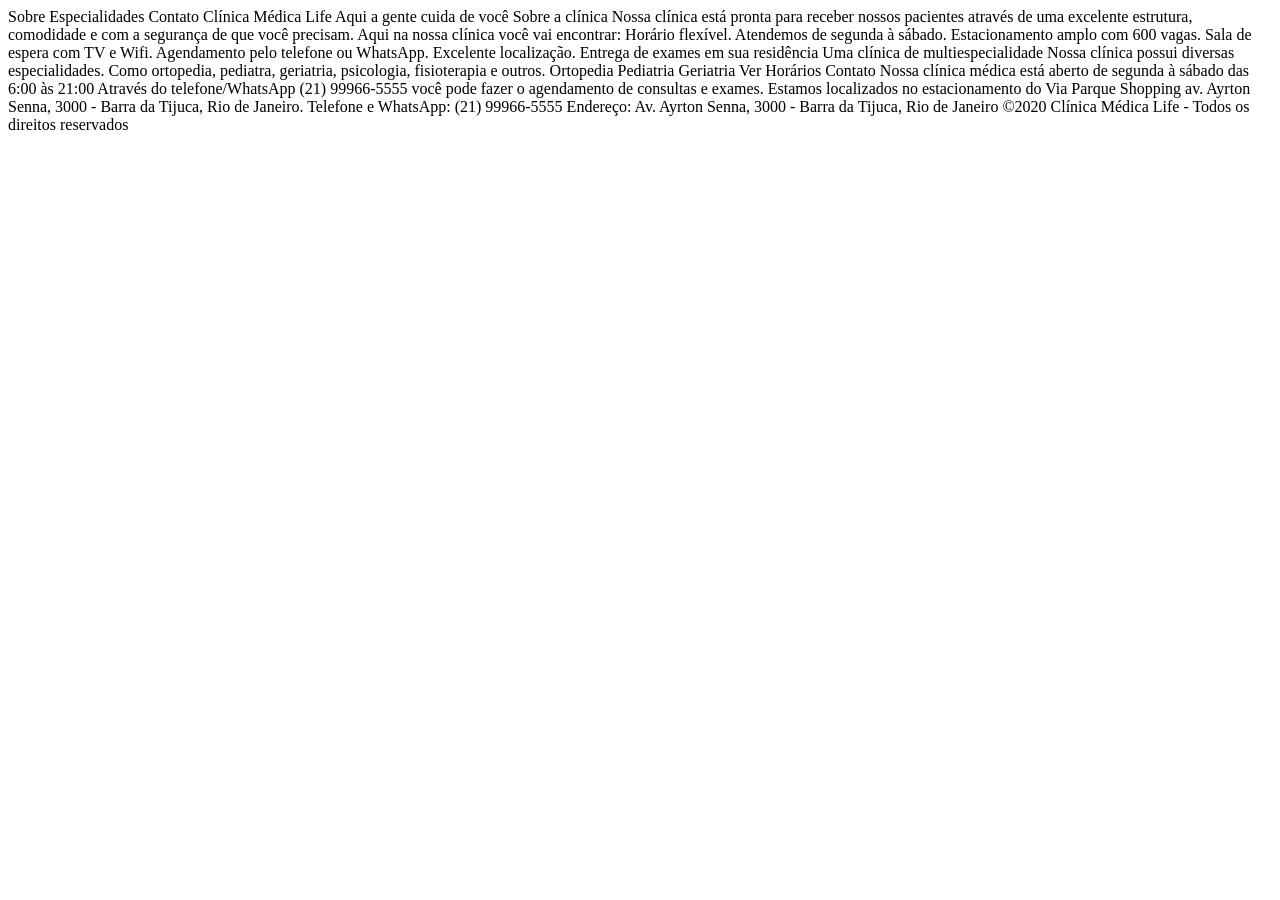
==== index.html @ 3f867540 "Arquivos base do projeto CM Life" ====
<!DOCTYPE html>
<html lang="pt-br">
<head>
    <meta charset="UTF-8">
    <meta name="viewport" content="width=device-width, initial-scale=1.0">
    <title>CMLife - Home</title>
    <link rel="stylesheet" href="style.css">
</head>
<body>
    
Sobre Especialidades Contato
Clínica Médica Life
Aqui a gente cuida de você
Sobre a clínica
Nossa clínica está pronta para receber nossos pacientes através de uma excelente estrutura, comodidade e com a segurança de que você precisam.


Aqui na nossa clínica você vai encontrar:
Horário flexível. Atendemos de segunda à sábado.
Estacionamento amplo com 600 vagas.
Sala de espera com TV e Wifi.
Agendamento pelo telefone ou WhatsApp.
Excelente localização.
Entrega de exames em sua residência
Uma clínica de multiespecialidade
Nossa clínica possui diversas especialidades. Como ortopedia, pediatra, geriatria, psicologia, fisioterapia e outros.


Ortopedia

Pediatria

Geriatria

Ver Horários

Contato
Nossa clínica médica está aberto de segunda à sábado das 6:00 às 21:00

Através do telefone/WhatsApp (21) 99966-5555 você pode fazer o agendamento de consultas e exames.

Estamos localizados no estacionamento do Via Parque Shopping av. Ayrton Senna, 3000 - Barra da Tijuca, Rio de Janeiro.


Telefone e WhatsApp: (21) 99966-5555

Endereço: Av. Ayrton Senna, 3000 - Barra da Tijuca, Rio de Janeiro

©2020 Clínica Médica Life - Todos os direitos reservados
</body>
</html>
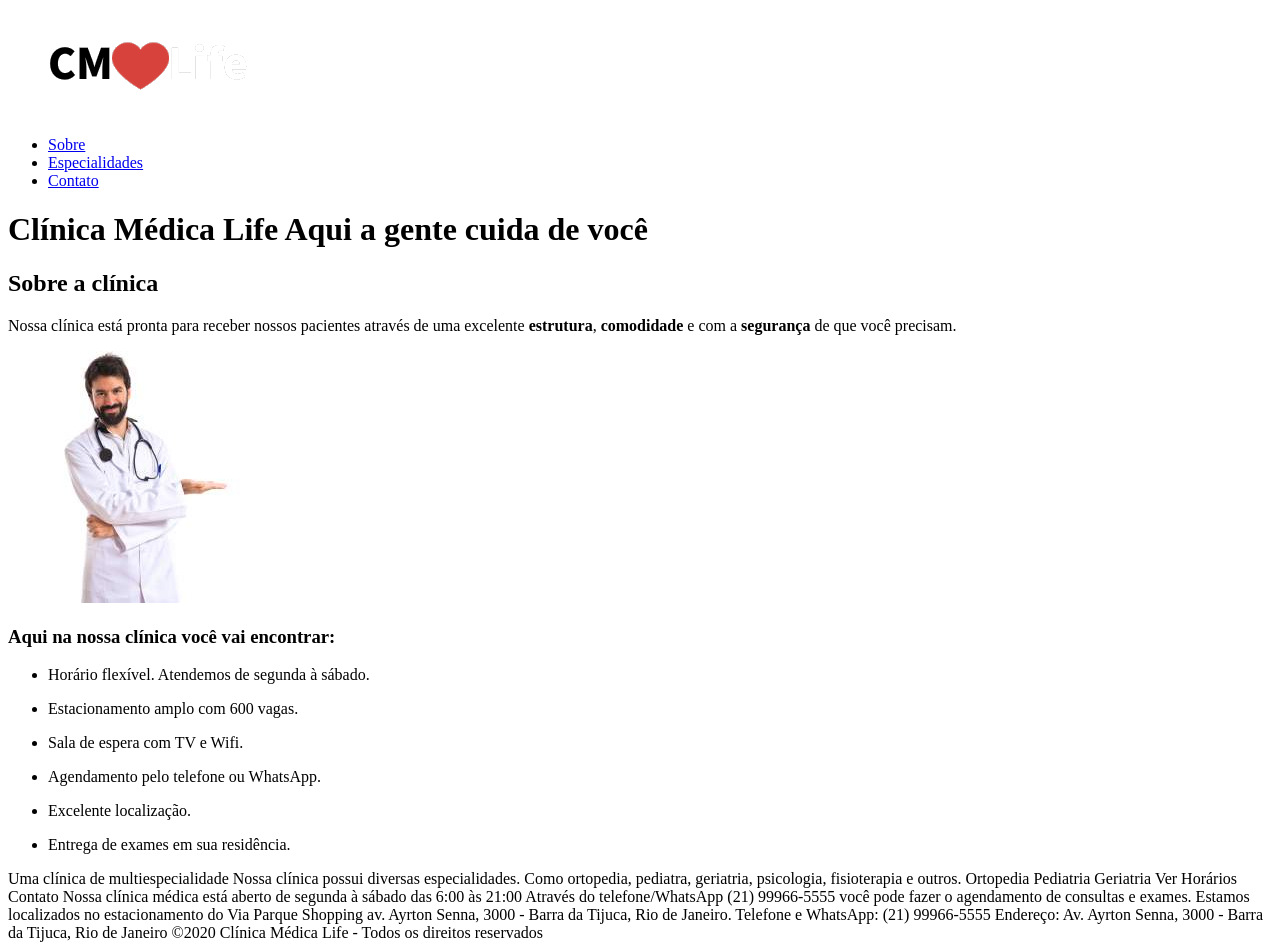
==== commit 8d34c16e: "html do topo e do header" ====
--- a/index.html
+++ b/index.html
@@ -7,21 +7,56 @@
     <link rel="stylesheet" href="style.css">
 </head>
 <body>
-    
-Sobre Especialidades Contato
-Clínica Médica Life
-Aqui a gente cuida de você
-Sobre a clínica
-Nossa clínica está pronta para receber nossos pacientes através de uma excelente estrutura, comodidade e com a segurança de que você precisam.
+    <nav id="home">
+        <figure>
+            <a href="#home">
+                <img src="/assets/logo.png" alt="">
+            </a>
+        </figure>
+
+        <ul>
+            <li><a href="#sobre">Sobre</a></li>
+            <li><a href="./especialidades.html">Especialidades</a></li>
+            <li><a href="#contato">Contato</a></li>
+         </ul>
+            
+
+    </nav>
+
+    <header class="banner">
+        <h1>Clínica Médica Life Aqui a gente cuida de você</h1>
+    </header>
+
+    <section id="sobre">
+        <article class="sobre-info">
+            <h2>Sobre a clínica</h2>
+            <p>Nossa clínica está pronta para receber nossos pacientes através de uma excelente <strong>estrutura</strong>, <strong>comodidade</strong> e com a <strong>segurança</strong> de que você precisam.</p>
+        </article>
+
+        <article class="sobre-servisos">
+            <figure>
+                <img src="/assets/medico.jpg" alt="imagem de um médico">
+            </figure>
+            <div>
+                <h3> Aqui na nossa clínica você vai encontrar:</h3>
+                <ul>
+                    <li><p>Horário flexível. Atendemos de segunda à sábado.</p></li>
+                    <li><p>Estacionamento amplo com 600 vagas.</p></li>
+                    <li><p>Sala de espera com TV e Wifi.</p></li>
+                    <li><p>Agendamento pelo telefone ou WhatsApp.</p></li>
+                    <li><p>Excelente localização.</p></li>
+                    <li><p>Entrega de exames em sua residência.</p></li>
+                </ul>
+            </div>
+        </article>
+    </section>
 
 
-Aqui na nossa clínica você vai encontrar:
-Horário flexível. Atendemos de segunda à sábado.
-Estacionamento amplo com 600 vagas.
-Sala de espera com TV e Wifi.
-Agendamento pelo telefone ou WhatsApp.
-Excelente localização.
-Entrega de exames em sua residência
+
+
+
+
+
 Uma clínica de multiespecialidade
 Nossa clínica possui diversas especialidades. Como ortopedia, pediatra, geriatria, psicologia, fisioterapia e outros.
 
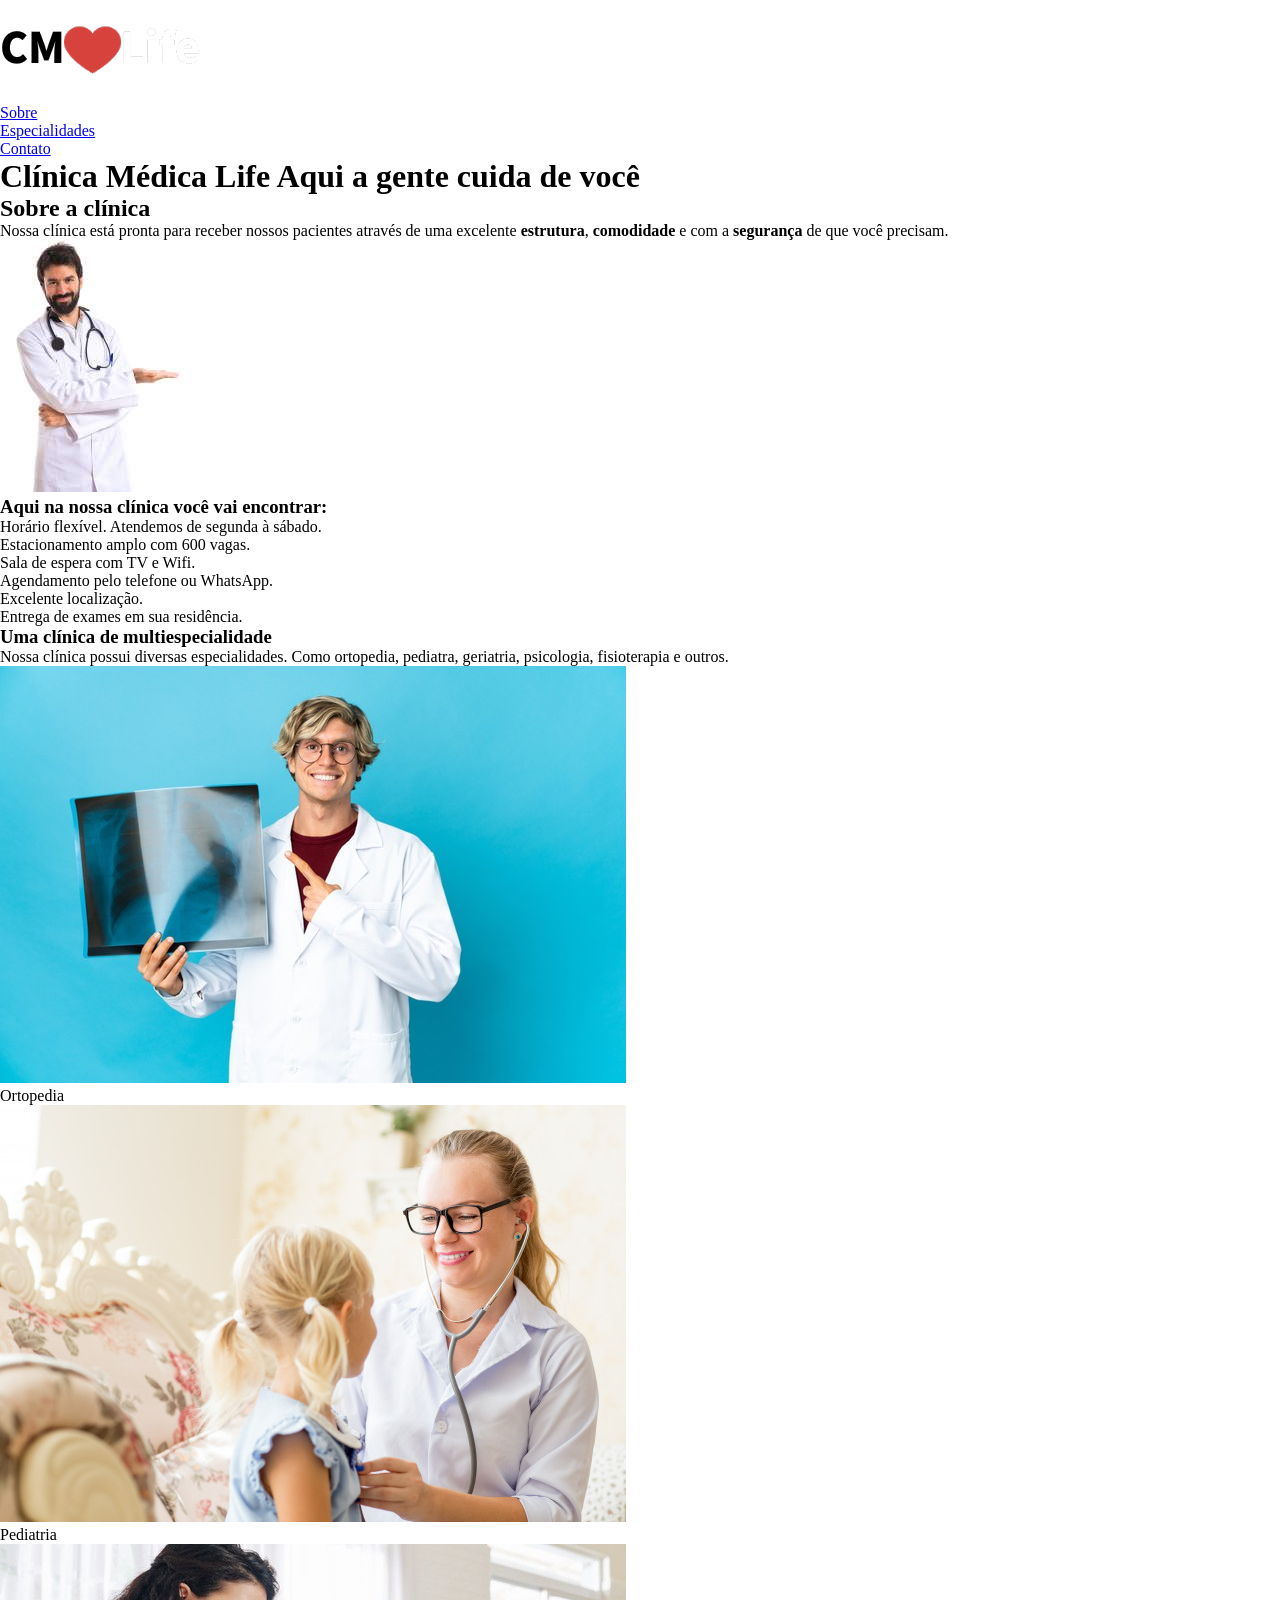
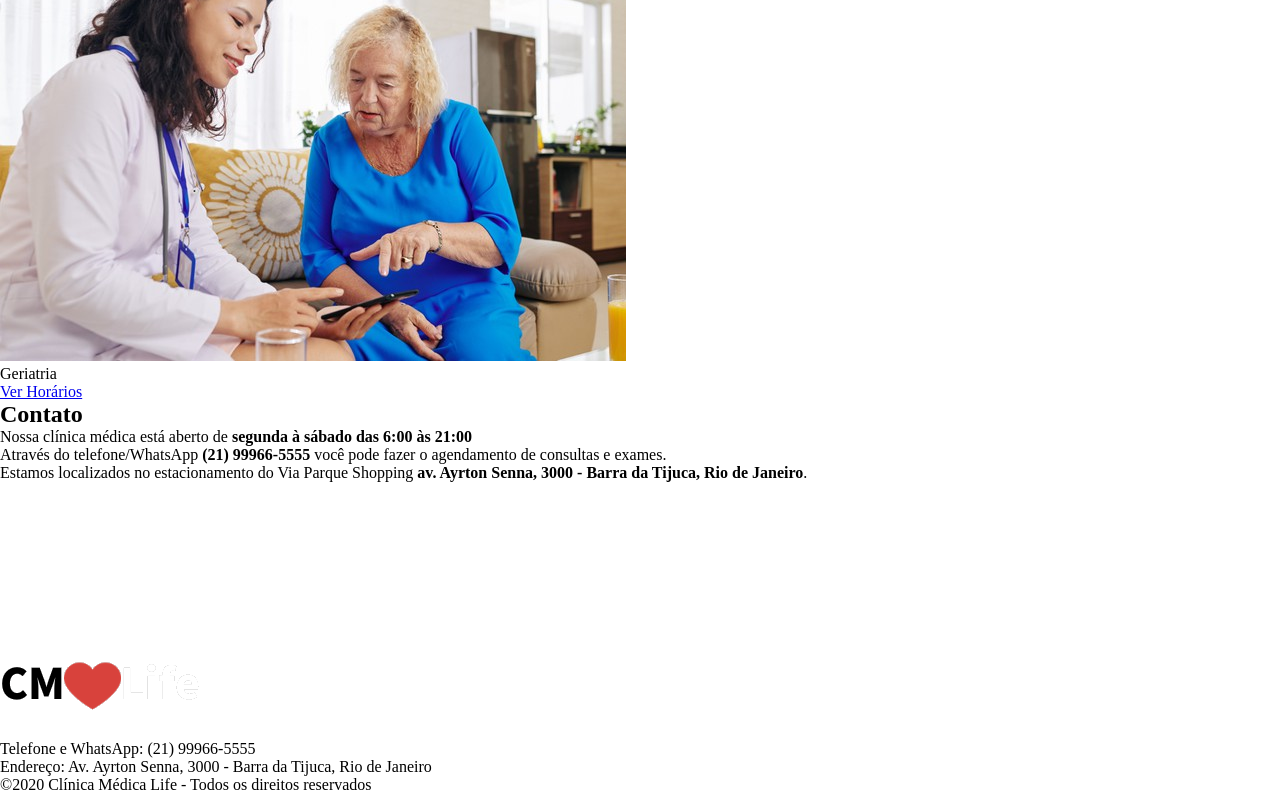
==== commit fd2462ec: "html do contato e do footer" ====
--- a/index.html
+++ b/index.html
@@ -33,13 +33,13 @@
             <p>Nossa clínica está pronta para receber nossos pacientes através de uma excelente <strong>estrutura</strong>, <strong>comodidade</strong> e com a <strong>segurança</strong> de que você precisam.</p>
         </article>
 
-        <article class="sobre-servisos">
+        <article class="sobre-servisos-container">
             <figure>
                 <img src="/assets/medico.jpg" alt="imagem de um médico">
             </figure>
-            <div>
+            <div class="sobre-servisos">
                 <h3> Aqui na nossa clínica você vai encontrar:</h3>
-                <ul>
+                <ul class="sobre-servisos-lista">
                     <li><p>Horário flexível. Atendemos de segunda à sábado.</p></li>
                     <li><p>Estacionamento amplo com 600 vagas.</p></li>
                     <li><p>Sala de espera com TV e Wifi.</p></li>
@@ -51,36 +51,51 @@
         </article>
     </section>
 
+    <section class="multiespecialidades-container">
+        <article class="multiespecialidades-info">
+            <h3>Uma clínica de multiespecialidade</h3>
+            <p>Nossa clínica possui diversas especialidades. Como ortopedia, pediatra, geriatria, psicologia, fisioterapia e outros.</p>
+        </article>
 
+        <div class="multiespecialidades-imagens">
+            <figure>
+                <img src="/assets/ortopedia1.png" alt="imagem de um ortopedista">
+                <figcaption>
+                    Ortopedia
+                </figcaption>
+            </figure>
+            <img src="/assets/pediatra.png" alt="imagem de uma pediatra">
+                <figcaption>
+                    Pediatria
+                </figcaption>
+            </figure>
+            <img src="/assets/geriatra.png" alt="imagem de uma geriatra">
+                <figcaption>
+                    Geriatria
+                </figcaption>
+            </figure>
+        </div>
 
+        <a href="/especialidades.html">Ver Horários</a>
+    </section>
 
+    <section class="contato">
+            <h2>Contato</h2>
+            <p>Nossa clínica médica está aberto de <strong>segunda à sábado das 6:00 às 21:00</strong></p>
+            <p>Através do telefone/WhatsApp <strong>(21) 99966-5555</strong> você pode fazer o agendamento de consultas e exames.</p>
+            <p>Estamos localizados no estacionamento do Via Parque Shopping <strong>av. Ayrton Senna, 3000 - Barra da Tijuca, Rio de Janeiro</strong>.</p>
+            <iframe src="" frameborder="0"></iframe>
+    </section>
 
+    <footer>
+        <figure>
+            <img src="/assets/logo.png" alt="">
+        </figure>
 
+        <p>Telefone e WhatsApp: (21) 99966-5555</p>
+        <p>Endereço: Av. Ayrton Senna, 3000 - Barra da Tijuca, Rio de Janeiro</p>
+        <p>©2020 Clínica Médica Life - Todos os direitos reservados</p>
+    </footer>
 
-Uma clínica de multiespecialidade
-Nossa clínica possui diversas especialidades. Como ortopedia, pediatra, geriatria, psicologia, fisioterapia e outros.
-
-
-Ortopedia
-
-Pediatria
-
-Geriatria
-
-Ver Horários
-
-Contato
-Nossa clínica médica está aberto de segunda à sábado das 6:00 às 21:00
-
-Através do telefone/WhatsApp (21) 99966-5555 você pode fazer o agendamento de consultas e exames.
-
-Estamos localizados no estacionamento do Via Parque Shopping av. Ayrton Senna, 3000 - Barra da Tijuca, Rio de Janeiro.
-
-
-Telefone e WhatsApp: (21) 99966-5555
-
-Endereço: Av. Ayrton Senna, 3000 - Barra da Tijuca, Rio de Janeiro
-
-©2020 Clínica Médica Life - Todos os direitos reservados
 </body>
 </html>
--- a/style.css
+++ b/style.css
@@ -0,0 +1,9 @@
+* {
+    margin: 0;
+    padding: 0;
+    box-sizing: border-box;
+}
+
+strong {
+    font-weight: bold;
+}
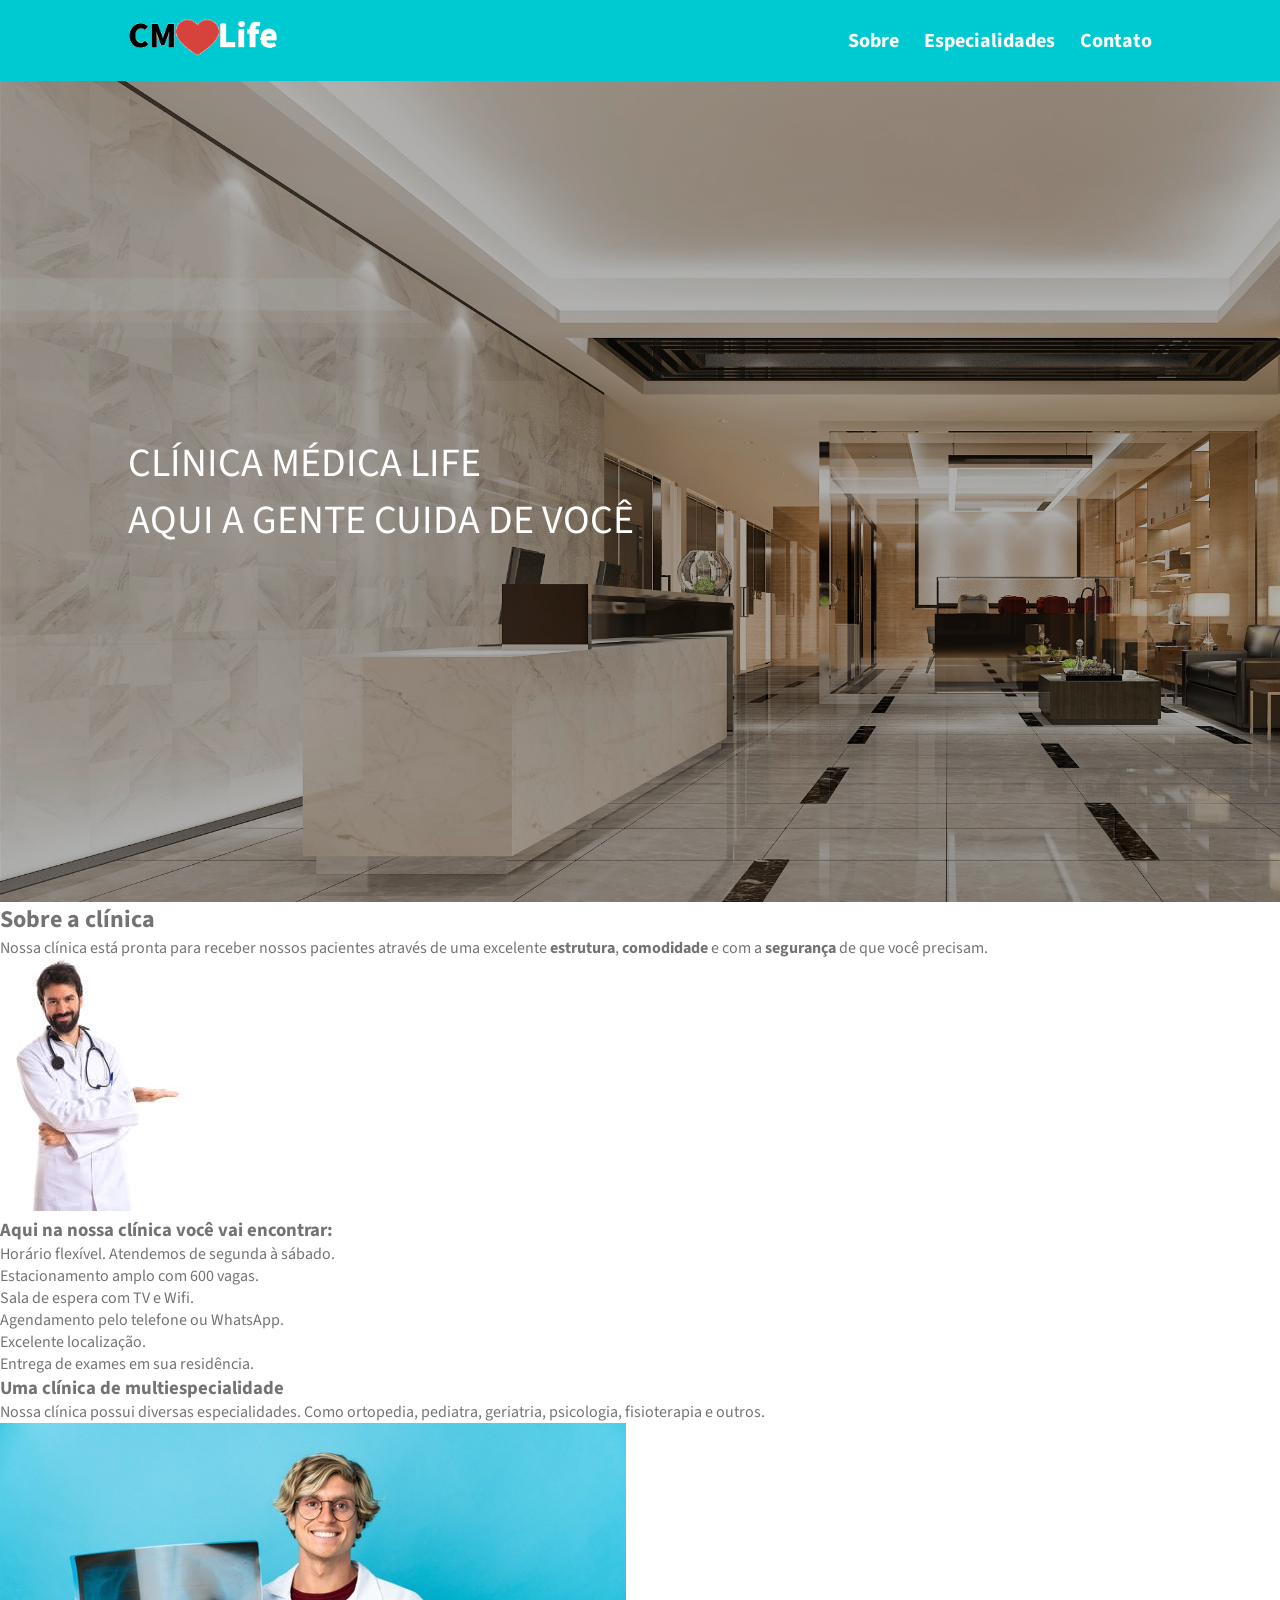
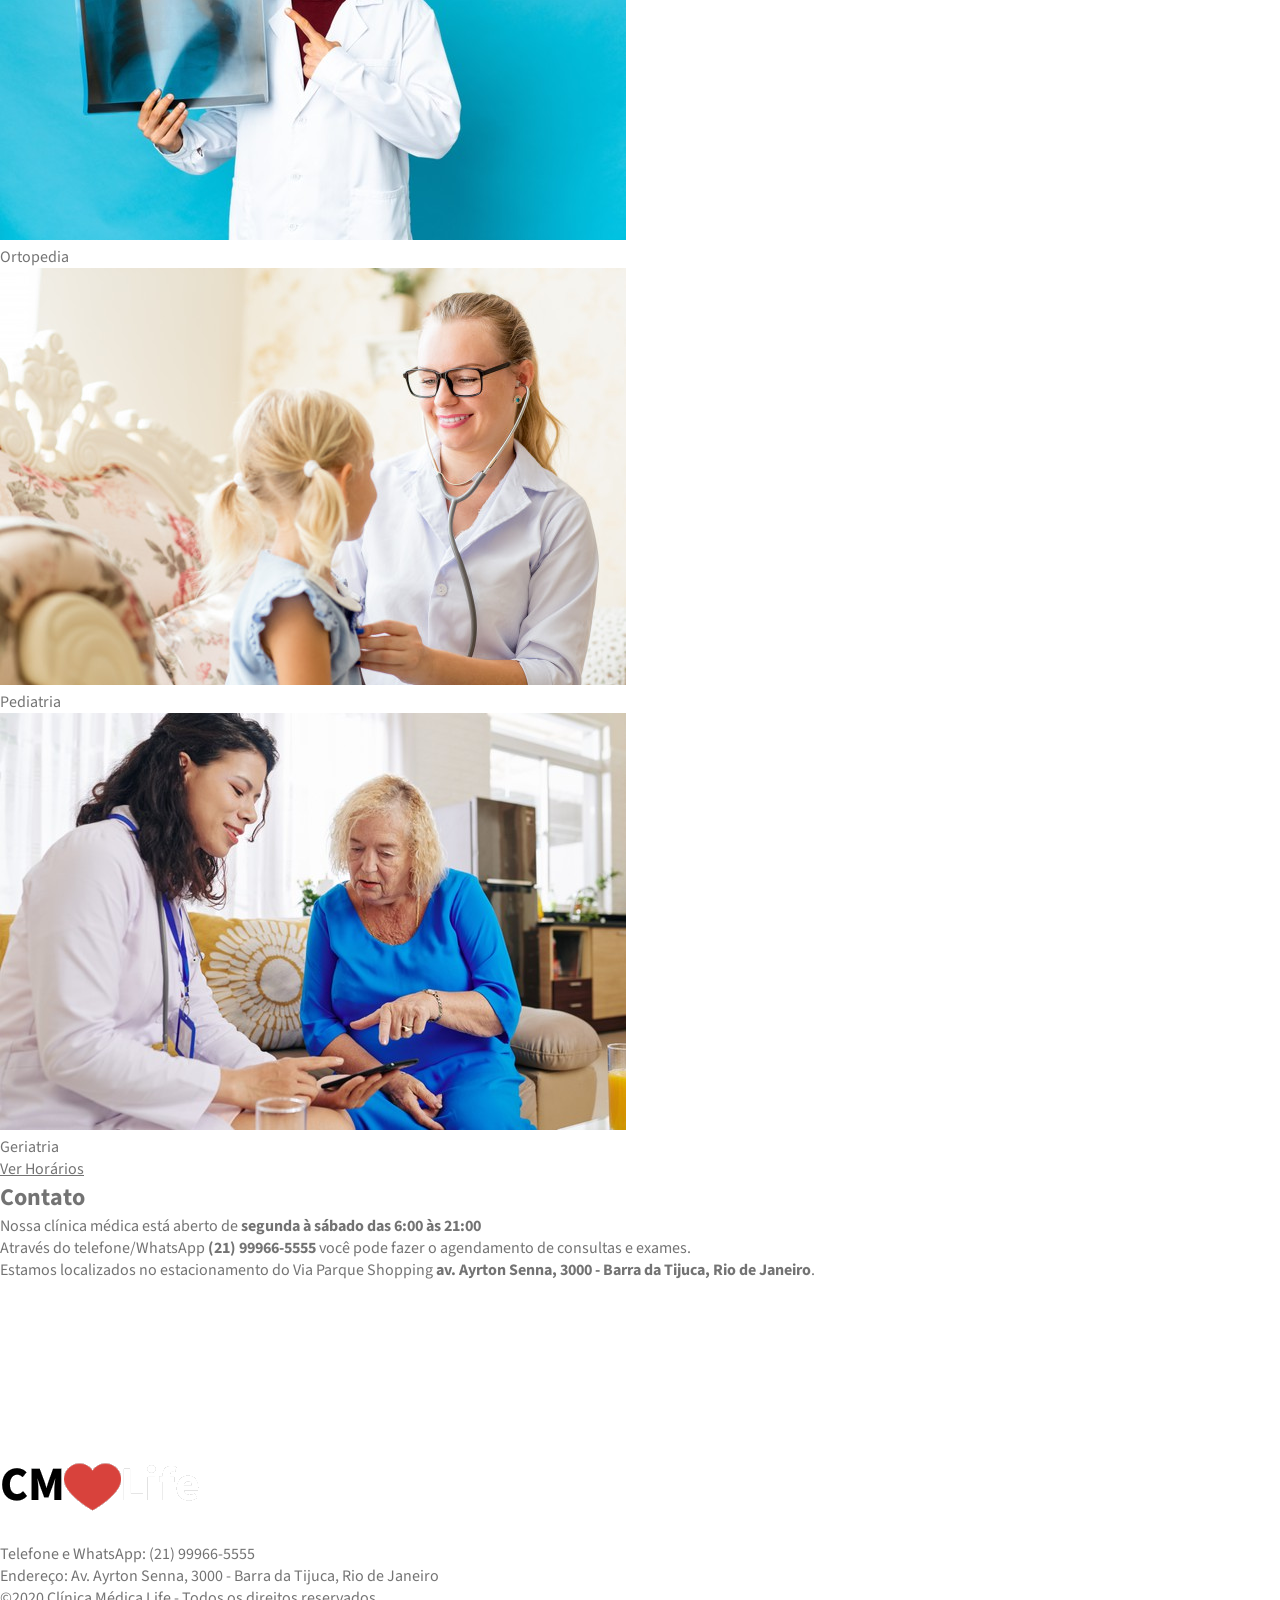
==== commit 955f51d1: "css do nav e do banner" ====
--- a/index.html
+++ b/index.html
@@ -5,26 +5,30 @@
     <meta name="viewport" content="width=device-width, initial-scale=1.0">
     <title>CMLife - Home</title>
     <link rel="stylesheet" href="style.css">
+    <link rel="stylesheet" href="https://fonts.googleapis.com/css2?family=Source+Sans+Pro:ital,wght@0,200;0,300;0,400;0,600;0,700;0,900;1,200;1,300;1,400;1,600;1,700;1,900&display=swap
+">
 </head>
 <body>
-    <nav id="home">
-        <figure>
-            <a href="#home">
-                <img src="/assets/logo.png" alt="">
-            </a>
-        </figure>
 
-        <ul>
-            <li><a href="#sobre">Sobre</a></li>
-            <li><a href="./especialidades.html">Especialidades</a></li>
-            <li><a href="#contato">Contato</a></li>
-         </ul>
-            
-
-    </nav>
+    <div class="home-container">
+        <nav id="home" class="home">
+            <figure>
+                <a href="#home">
+                    <img class="home-logo" src="/assets/logo.png" alt="">
+                </a>
+            </figure>
+            <ul class="home-links">
+                <li><a href="#sobre">Sobre</a></li>
+                <li><a href="./especialidades.html">Especialidades</a></li>
+                <li><a href="#contato">Contato</a></li>
+             </ul>
+        </nav>
+    </div>
 
     <header class="banner">
-        <h1>Clínica Médica Life Aqui a gente cuida de você</h1>
+        <div class="banner-titulo-container">
+            <h1>Clínica Médica Life <br> Aqui a gente cuida de você</h1>
+        </div>
     </header>
 
     <section id="sobre">
@@ -79,7 +83,7 @@
         <a href="/especialidades.html">Ver Horários</a>
     </section>
 
-    <section class="contato">
+    <section id="contato" class="contato">
             <h2>Contato</h2>
             <p>Nossa clínica médica está aberto de <strong>segunda à sábado das 6:00 às 21:00</strong></p>
             <p>Através do telefone/WhatsApp <strong>(21) 99966-5555</strong> você pode fazer o agendamento de consultas e exames.</p>
--- a/style.css
+++ b/style.css
@@ -1,9 +1,24 @@
+@import url(/styles/home.css);
+@import url(/styles/rodape.css);
+@import url(/styles/conteudo/conteudo.css);
+@import url(/styles/especialidades/especialista.css);
+
 * {
     margin: 0;
     padding: 0;
     box-sizing: border-box;
+    font-family: 'Source Sans Pro', sans-serif;
+    color: #0000008c;
 }
 
 strong {
     font-weight: bold;
-}+}
+
+/*
+#00cad1
+
+#0c6e71
+
+#f1f1f1
+#cdcdcd
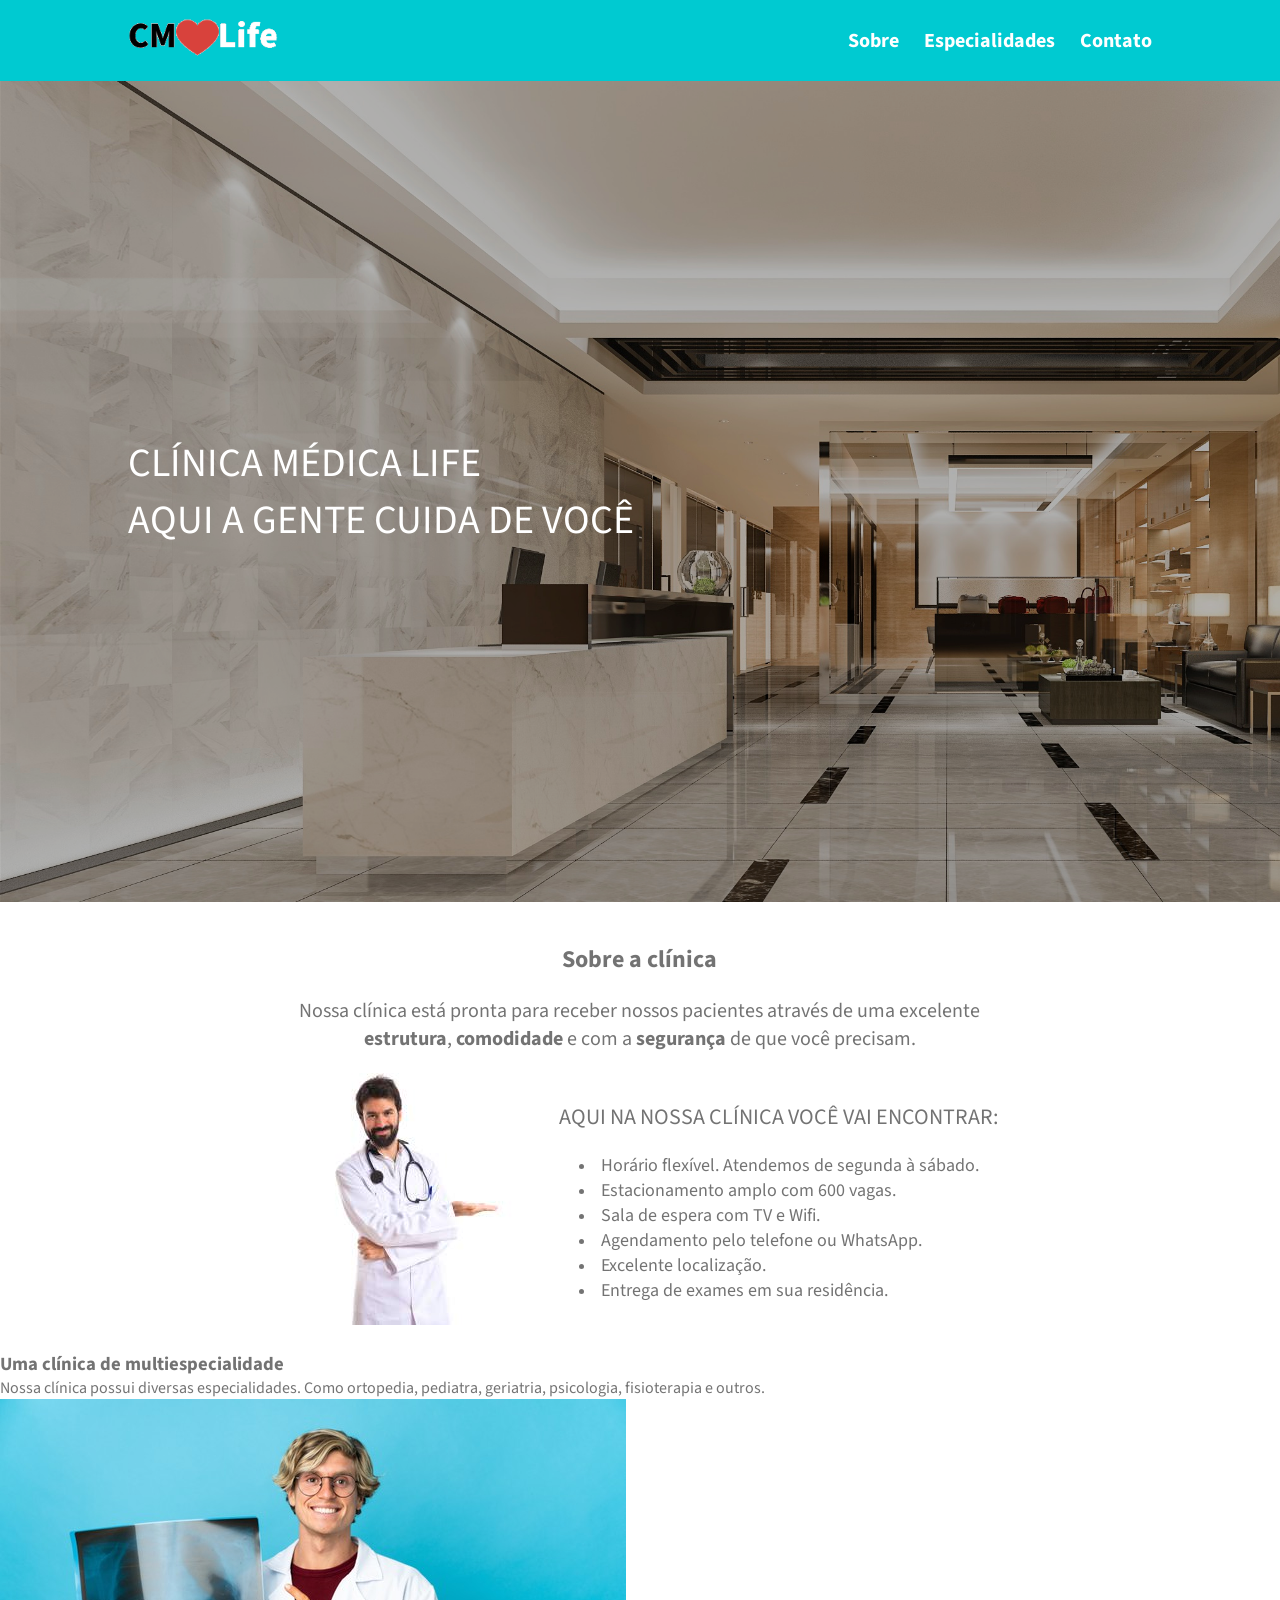
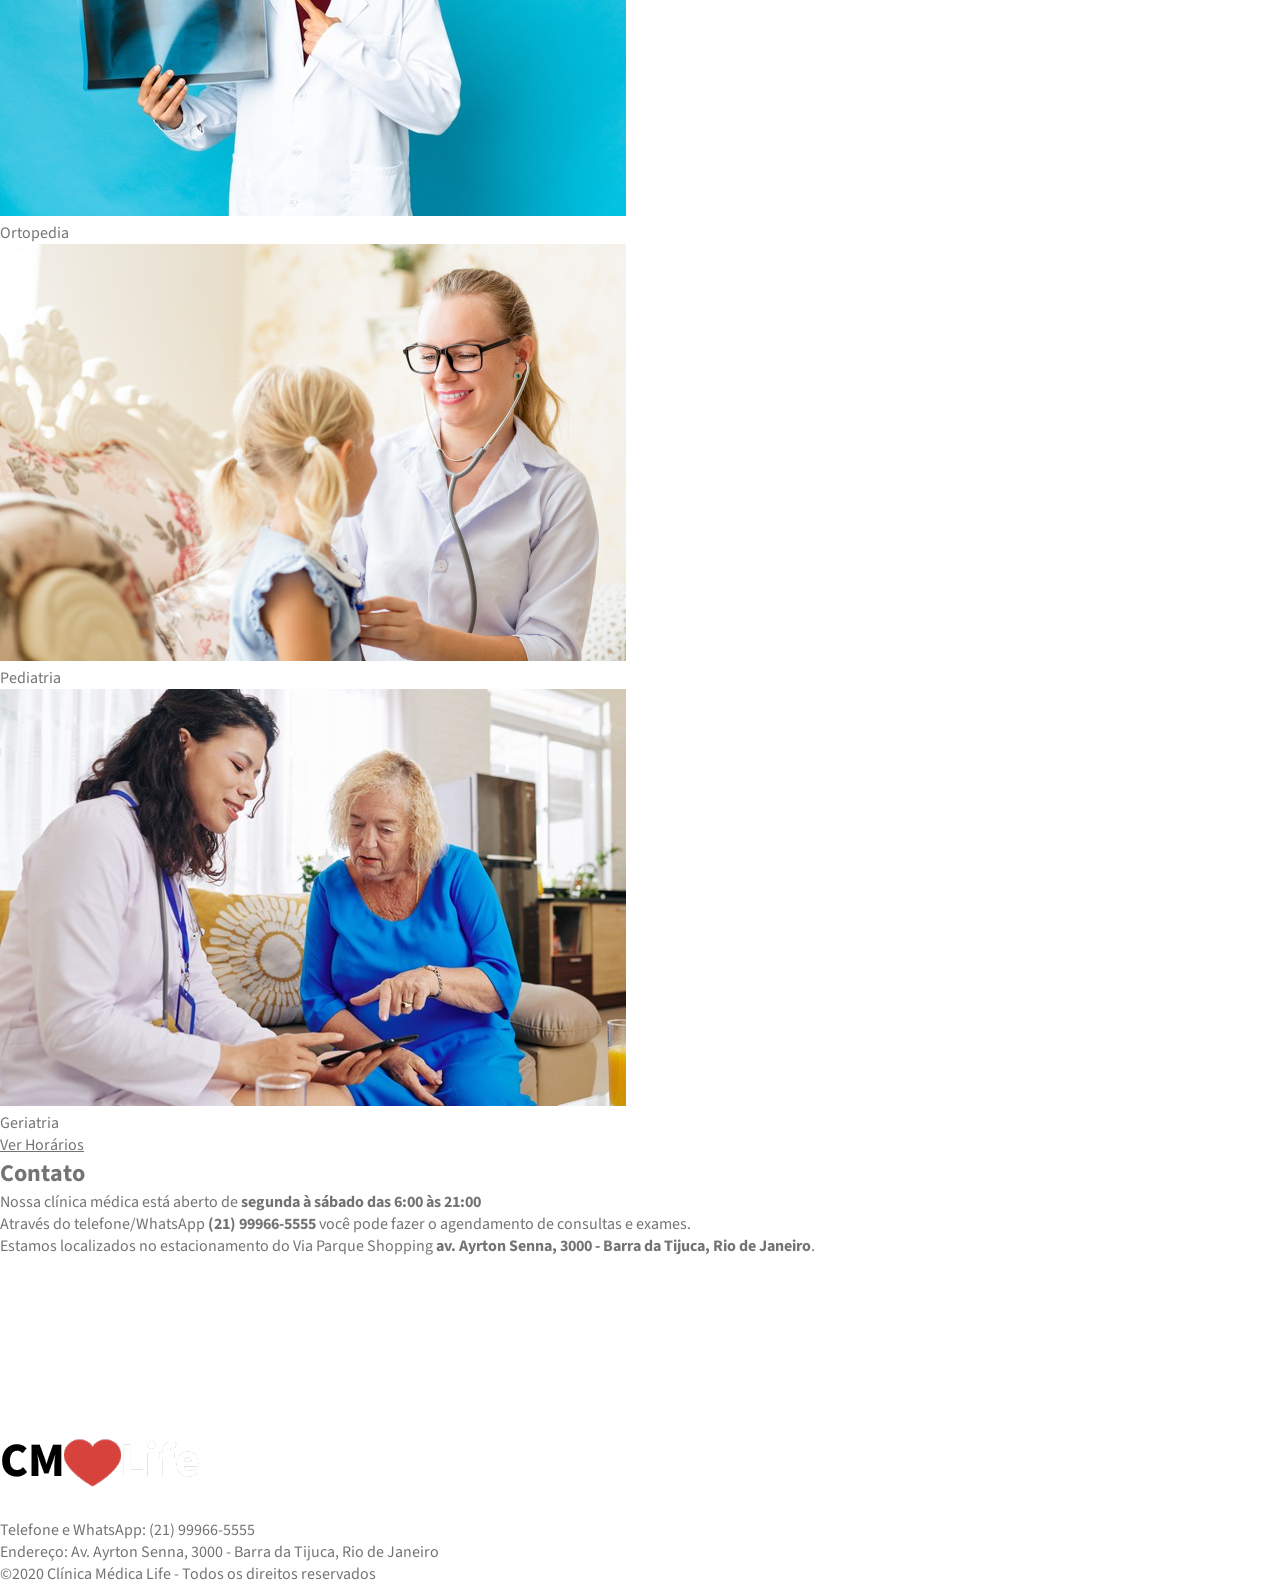
==== commit 851128a7: "css do sobre" ====
--- a/index.html
+++ b/index.html
@@ -31,7 +31,7 @@
         </div>
     </header>
 
-    <section id="sobre">
+    <section id="sobre" class="sobre">
         <article class="sobre-info">
             <h2>Sobre a clínica</h2>
             <p>Nossa clínica está pronta para receber nossos pacientes através de uma excelente <strong>estrutura</strong>, <strong>comodidade</strong> e com a <strong>segurança</strong> de que você precisam.</p>
--- a/style.css
+++ b/style.css
@@ -1,6 +1,6 @@
 @import url(/styles/home.css);
 @import url(/styles/rodape.css);
-@import url(/styles/conteudo/conteudo.css);
+@import url(/styles/conteudo/sobre.css);
 @import url(/styles/especialidades/especialista.css);
 
 * {
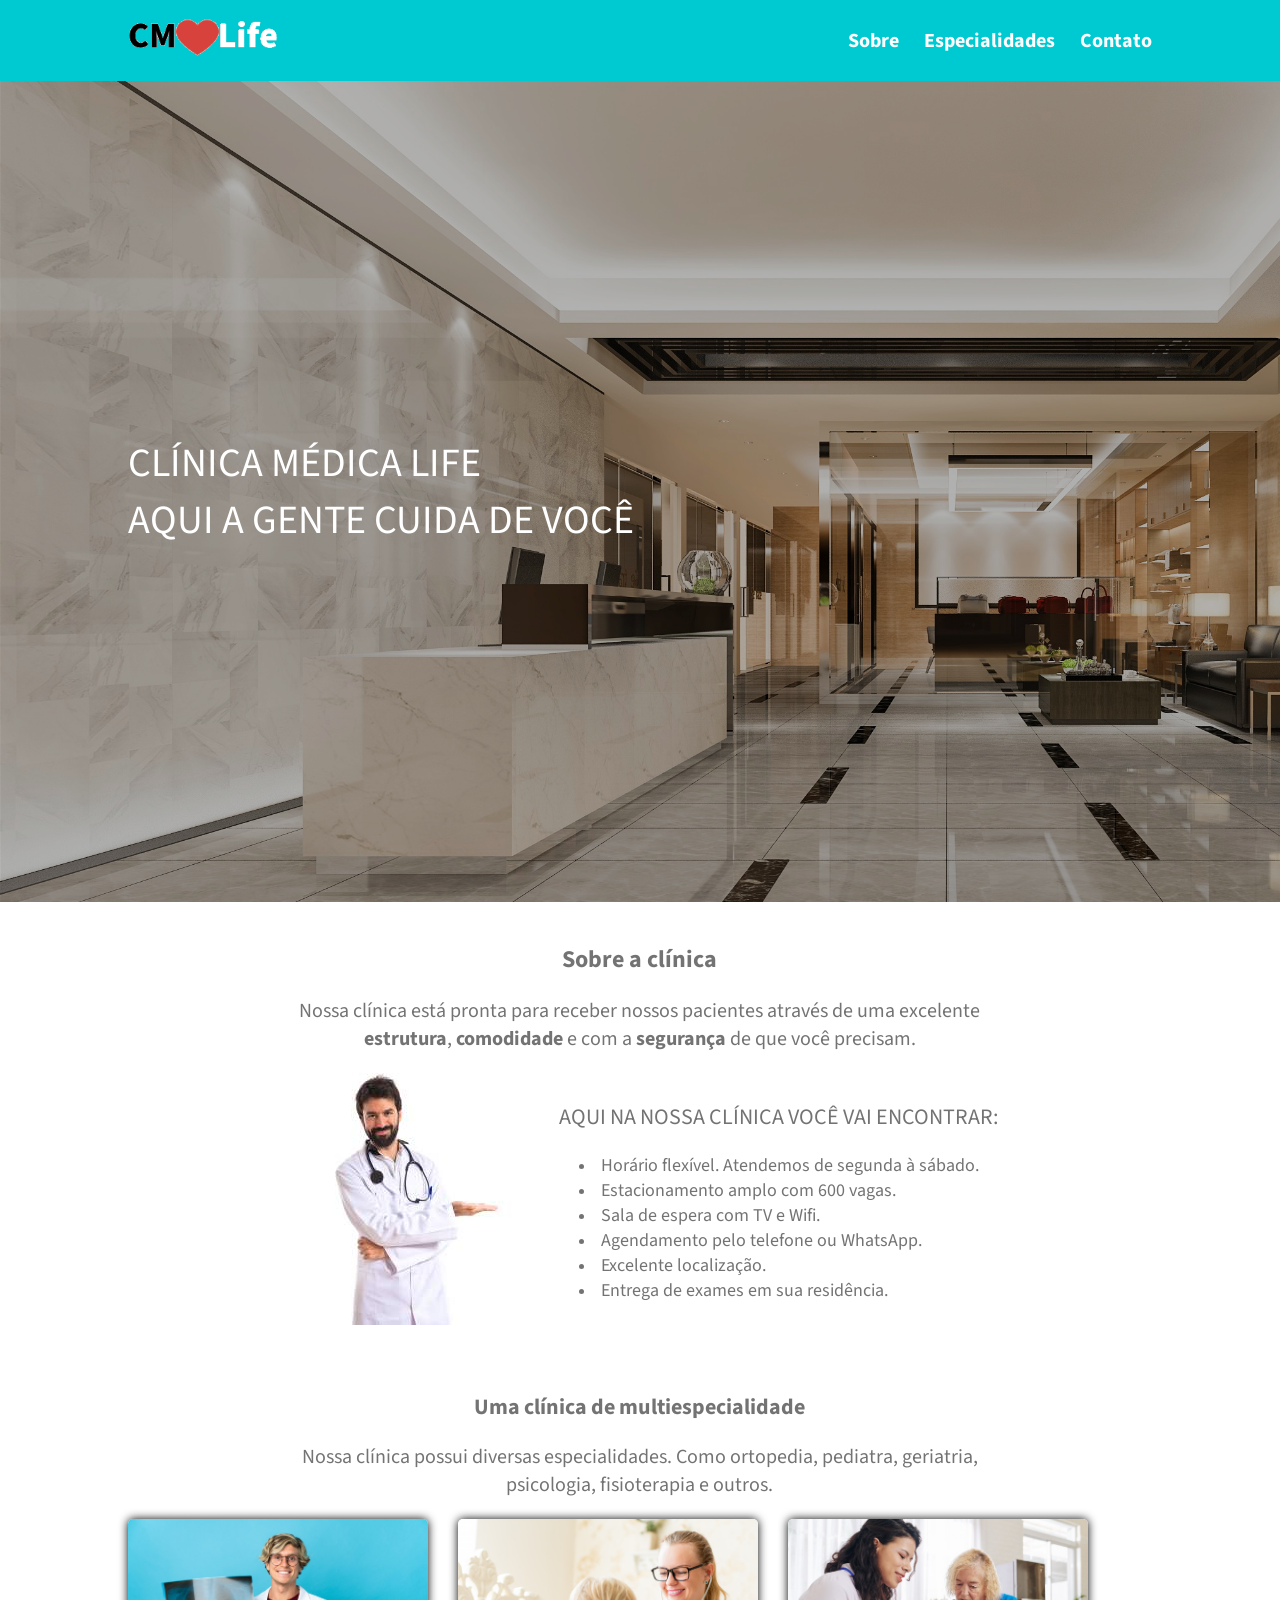
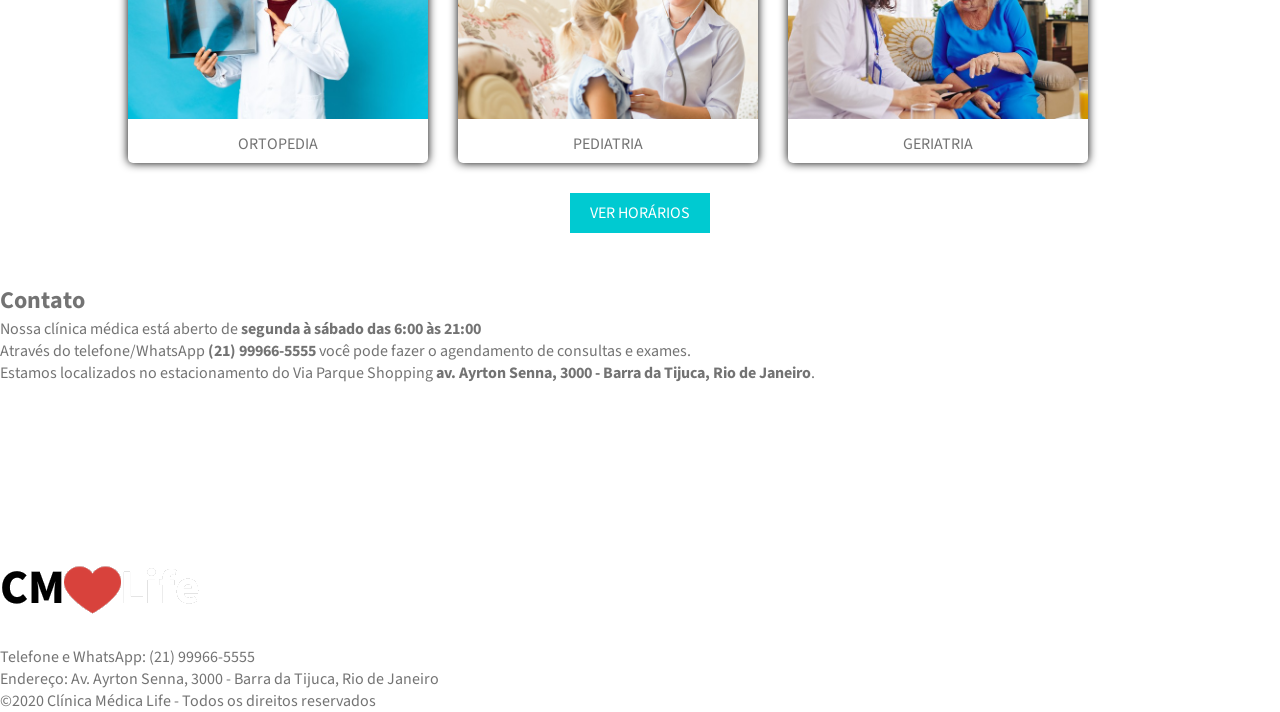
==== commit 6aca9549: "css do multiespecialidades" ====
--- a/index.html
+++ b/index.html
@@ -68,15 +68,17 @@
                     Ortopedia
                 </figcaption>
             </figure>
-            <img src="/assets/pediatra.png" alt="imagem de uma pediatra">
-                <figcaption>
-                    Pediatria
-                </figcaption>
+            <figure>
+                <img src="/assets/pediatra.png" alt="imagem de uma pediatra">
+                    <figcaption>
+                        Pediatria
+                    </figcaption>
             </figure>
-            <img src="/assets/geriatra.png" alt="imagem de uma geriatra">
-                <figcaption>
-                    Geriatria
-                </figcaption>
+            <figure>
+                <img src="/assets/geriatra.png" alt="imagem de uma geriatra">
+                    <figcaption>
+                        Geriatria
+                    </figcaption>
             </figure>
         </div>
 
--- a/style.css
+++ b/style.css
@@ -1,6 +1,7 @@
 @import url(/styles/home.css);
 @import url(/styles/rodape.css);
 @import url(/styles/conteudo/sobre.css);
+@import url(/styles/conteudo/multiespecialidades.css);
 @import url(/styles/especialidades/especialista.css);
 
 * {
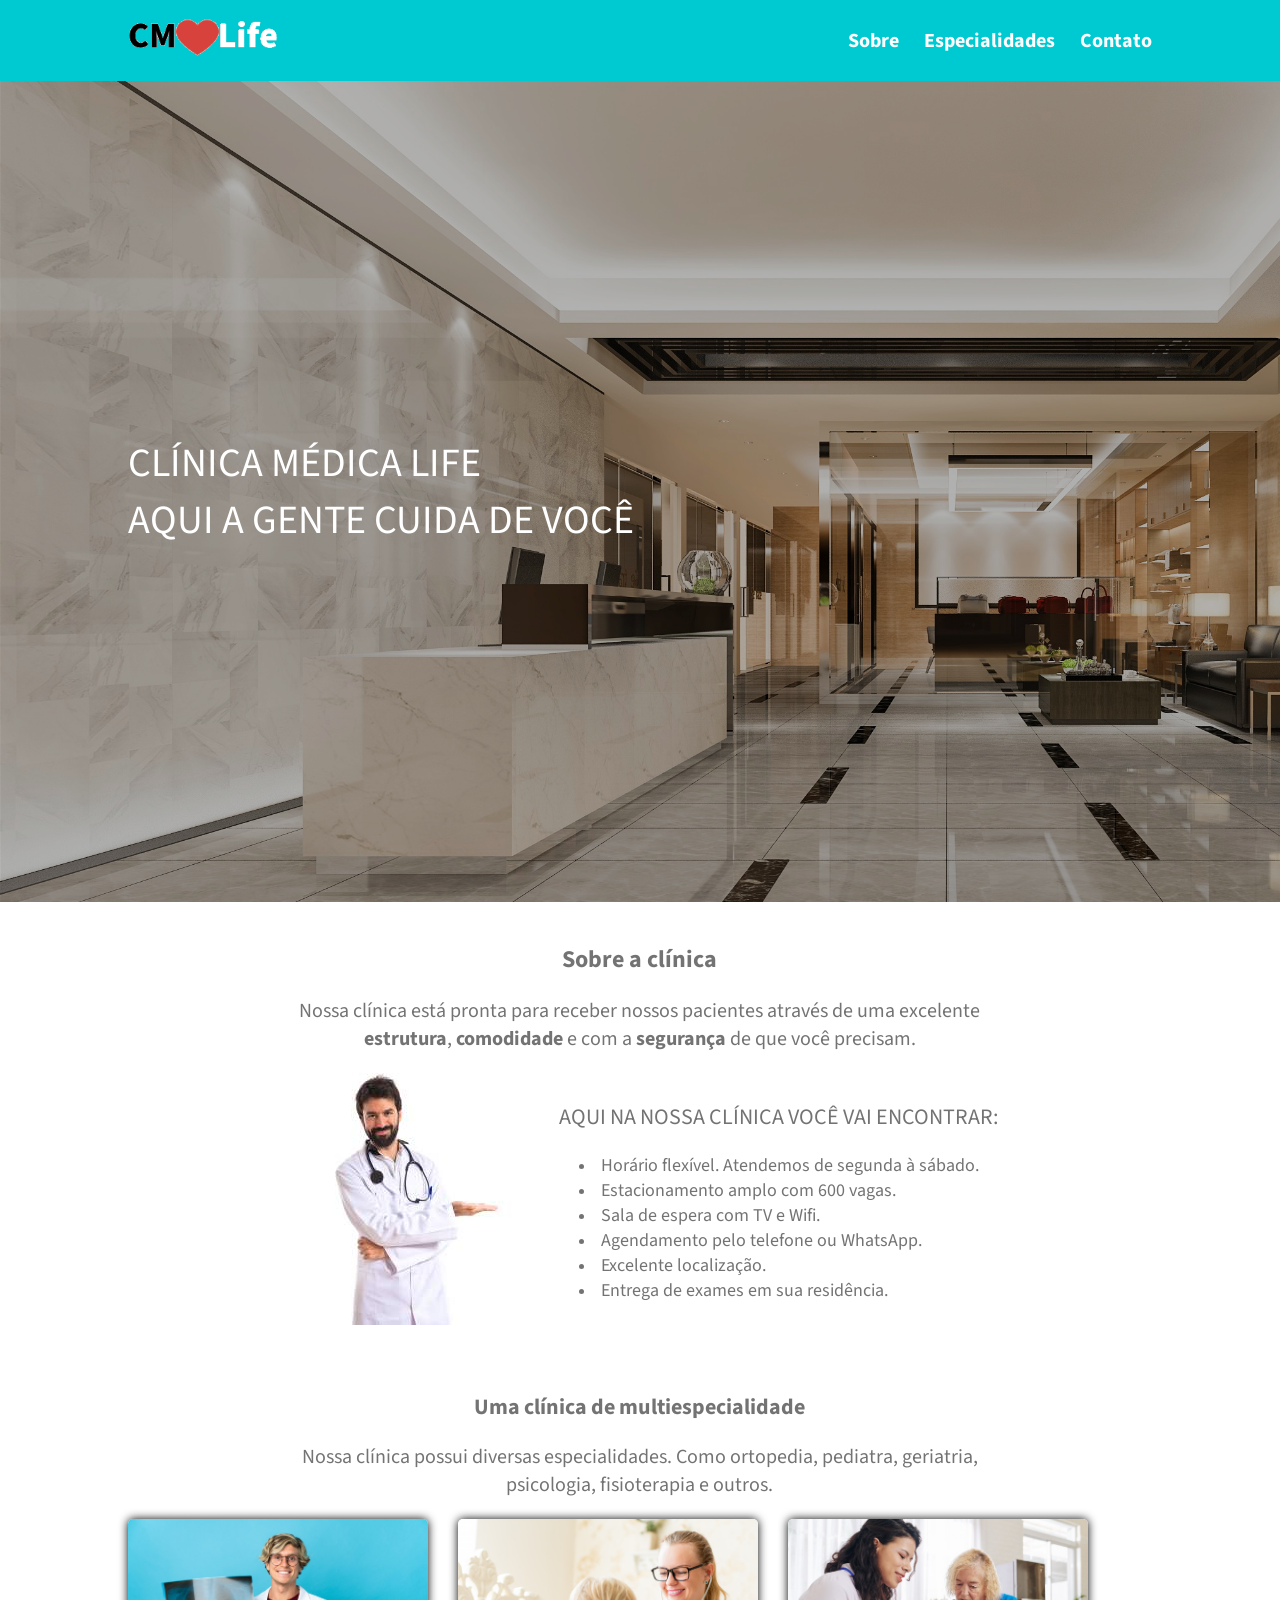
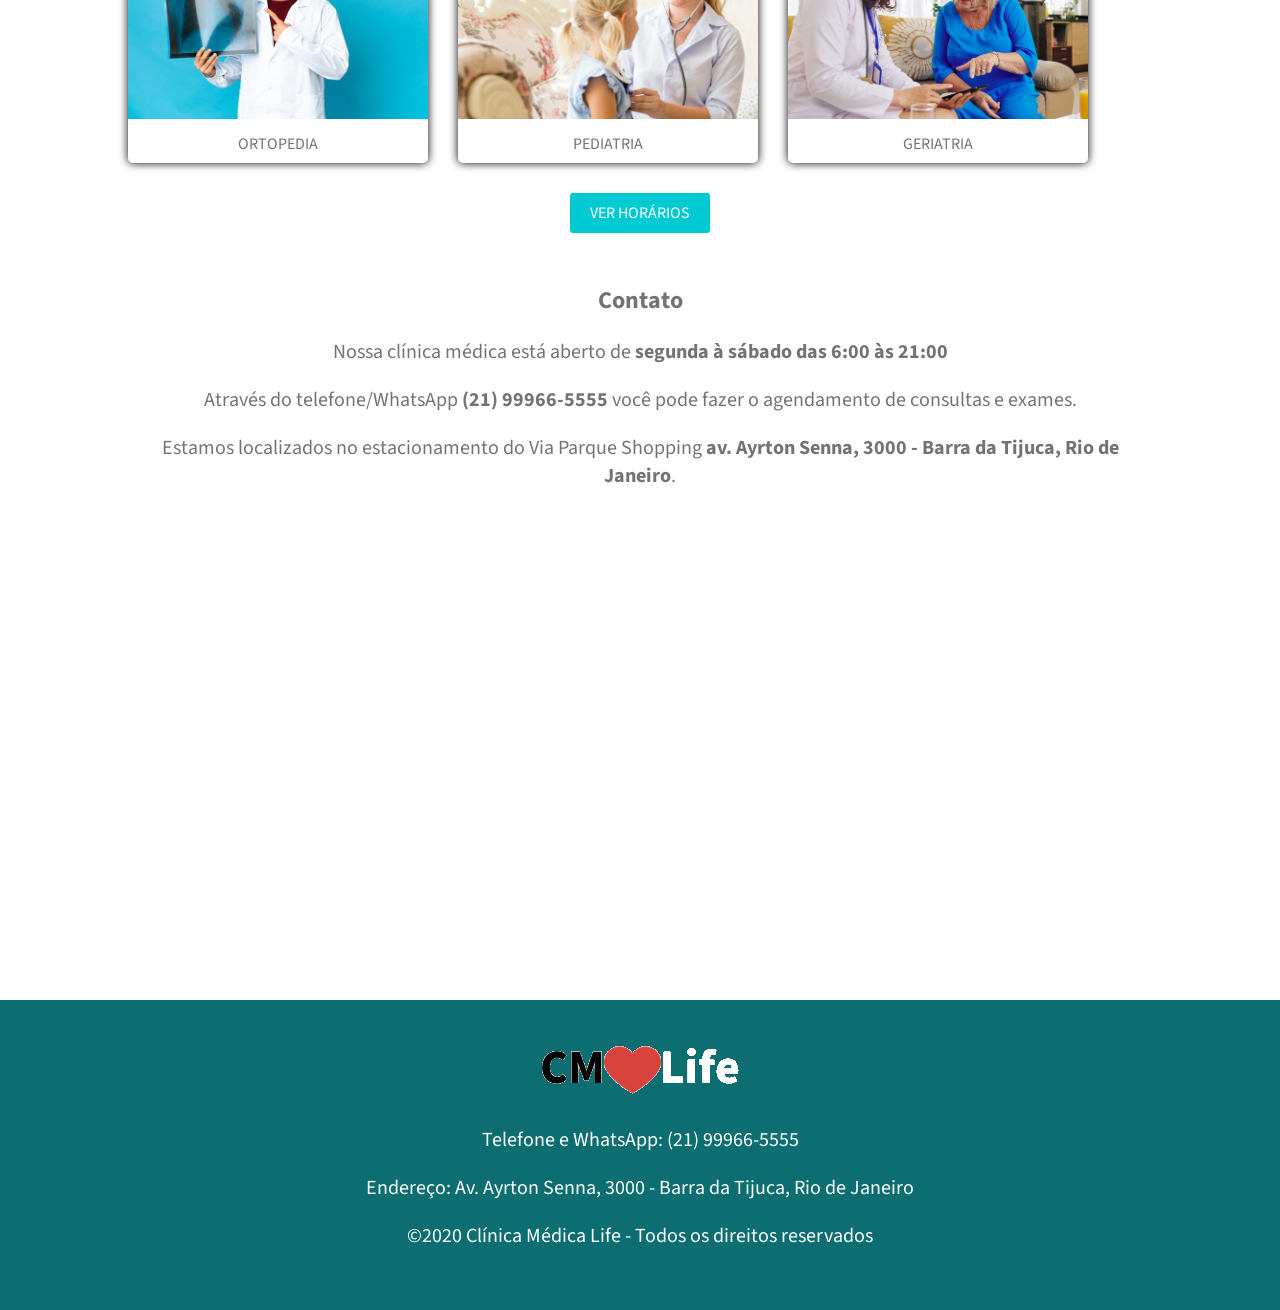
==== commit 6b3b526e: "css do contato e do rodape" ====
--- a/index.html
+++ b/index.html
@@ -90,18 +90,18 @@
             <p>Nossa clínica médica está aberto de <strong>segunda à sábado das 6:00 às 21:00</strong></p>
             <p>Através do telefone/WhatsApp <strong>(21) 99966-5555</strong> você pode fazer o agendamento de consultas e exames.</p>
             <p>Estamos localizados no estacionamento do Via Parque Shopping <strong>av. Ayrton Senna, 3000 - Barra da Tijuca, Rio de Janeiro</strong>.</p>
-            <iframe src="" frameborder="0"></iframe>
+            <iframe src="https://www.google.com/maps/embed?pb=!1m18!1m12!1m3!1d3673.117928268743!2d-43.366766024687294!3d-22.982690579201673!2m3!1f0!2f0!3f0!3m2!1i1024!2i768!4f13.1!3m3!1m2!1s0x9bda2c2293fa63%3A0x539cb07246f0e38d!2sVia%20Parque%20Shopping!5e0!3m2!1spt-BR!2sbr!4v1762736864126!5m2!1spt-BR!2sbr" width="100%" height="450" style="border:0;" allowfullscreen="" loading="lazy" referrerpolicy="no-referrer-when-downgrade"></iframe>
     </section>
 
     <footer>
-        <figure>
-            <img src="/assets/logo.png" alt="">
-        </figure>
-
-        <p>Telefone e WhatsApp: (21) 99966-5555</p>
-        <p>Endereço: Av. Ayrton Senna, 3000 - Barra da Tijuca, Rio de Janeiro</p>
-        <p>©2020 Clínica Médica Life - Todos os direitos reservados</p>
+        <div class="rodape-container">
+            <figure >
+                <img src="/assets/logo.png" alt="">
+            </figure>
+            <p>Telefone e WhatsApp: (21) 99966-5555</p>
+            <p>Endereço: Av. Ayrton Senna, 3000 - Barra da Tijuca, Rio de Janeiro</p>
+            <p>©2020 Clínica Médica Life - Todos os direitos reservados</p>
+        </div>
     </footer>
-
 </body>
 </html>
--- a/style.css
+++ b/style.css
@@ -2,6 +2,7 @@
 @import url(/styles/rodape.css);
 @import url(/styles/conteudo/sobre.css);
 @import url(/styles/conteudo/multiespecialidades.css);
+@import url(/styles/conteudo/contato.css);
 @import url(/styles/especialidades/especialista.css);
 
 * {
